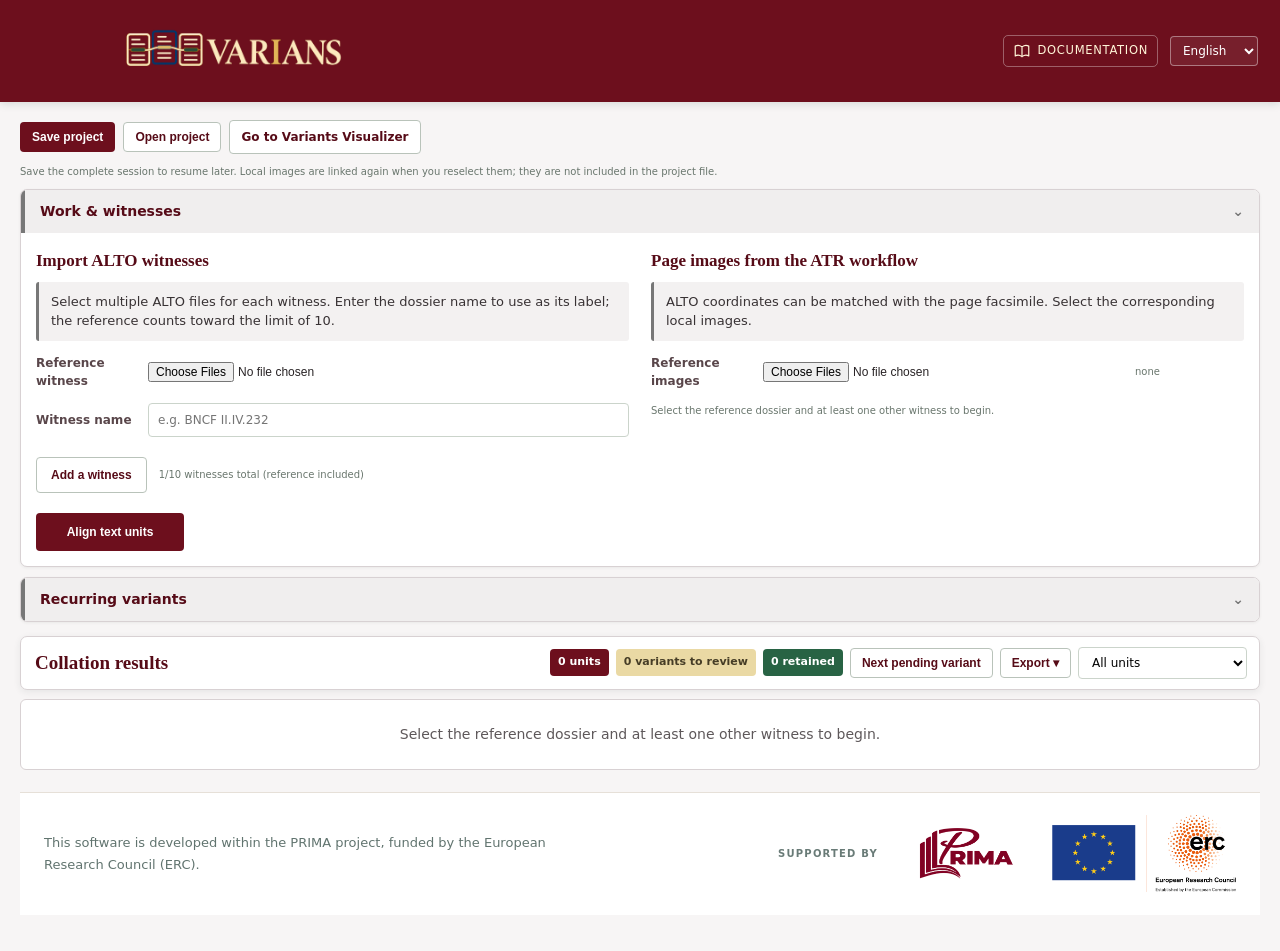
==== index.html @ 3ad32c00 "[func] Show a Perfect match badge for identical readings" ====
<!doctype html>
<html lang="en"><head><meta charset="utf-8"><meta name="viewport" content="width=device-width,initial-scale=1"><meta name="theme-color" content="#6d0f1d"><title>PRIMA · Collation workspace</title>
<link rel="stylesheet" href="/varians-theme.css">
<style>
*{box-sizing:border-box}body{margin:0;background:var(--cream);color:var(--ink);font:14px/1.5 system-ui,-apple-system,"Segoe UI",sans-serif}.navbar{background:var(--forest);color:white;padding:13px 22px;box-shadow:0 2px 8px #25382f25;display:flex;align-items:center;gap:18px}.brand{font-family:Georgia,serif;font-size:21px;letter-spacing:.02em}.brand small{display:block;font:11px/1.3 system-ui,sans-serif;opacity:.82;letter-spacing:.07em;text-transform:uppercase;margin-top:3px}.brand-lockup{display:flex;align-items:center;gap:11px;min-width:0}.brand-logo-frame{display:flex;align-items:center;flex:0 0 auto;width:auto;height:auto;overflow:visible;background:transparent;border-radius:0}.varians-logo{position:static;display:block;width:min(420px,42vw);height:auto;max-width:100%;max-height:76px;object-fit:contain;transform:none}.brand-caption{font:11px/1.3 system-ui,sans-serif;opacity:.84;letter-spacing:.07em;text-transform:uppercase}.topbar-right{margin-left:auto;display:flex;gap:12px;align-items:center}.project-mark{font-size:11px;letter-spacing:.14em;font-weight:700;color:#f0dadd}.language{border:1px solid #ffffff66;border-radius:4px;background:#ffffff12;color:#fff;padding:6px 8px;font:inherit;font-size:12px}.language option{color:var(--ink);background:white}.container{padding:18px 20px 36px;max-width:1600px;margin:auto}details.panel{background:var(--paper);border:1px solid var(--line);border-radius:7px;margin-bottom:10px;overflow:hidden;box-shadow:0 1px 3px #2d3b3210}details.panel summary{list-style:none;background:var(--sage-pale);color:var(--forest-deep);padding:11px 15px;font-size:14px;font-weight:700;cursor:pointer;border-left:4px solid var(--sage)}details.panel summary::-webkit-details-marker{display:none}details.panel summary:after{content:'⌄';float:right;color:var(--sage)}.inside{padding:15px}.config-grid{display:grid;grid-template-columns:1fr 1fr;gap:22px}.config-block h3{font-family:Georgia,serif;font-size:17px;color:var(--forest-deep);margin:0 0 8px}.hint{background:#f3f1f1;border-left:3px solid #777;border-radius:3px;padding:10px 12px;font-size:13px;color:#383234;margin:0 0 12px}.controls{display:flex;gap:8px;align-items:center;flex-wrap:wrap}.btn{border:1px solid transparent;border-radius:4px;padding:7px 11px;font-weight:650;font-size:12px;background:white;cursor:pointer;transition:background .15s,transform .15s}.btn:hover{transform:translateY(-1px)}.btn:disabled{opacity:.48;cursor:default}.btn-secondary{background:#595456;color:white}.btn-green{background:var(--green);color:white}.btn-blue{background:var(--forest);color:white}.btn-outline{border-color:#b9c3ba;color:var(--forest-deep)}.btn-outline:hover{background:var(--sage-pale)}.btn-danger{background:var(--red);color:white}.btn-light{border-color:#d8ded7;color:#455148}.form-control{border:1px solid #cbd4cb;border-radius:4px;padding:7px 9px;background:#fff;font:inherit;font-size:12px}.file-row{display:flex;gap:8px;align-items:center;margin:9px 0}.file-row label{width:100px;font-weight:650;font-size:12px;color:#59464a}.file-row input[type=file]{max-width:280px;font-size:12px}.file-row input[type=text]{min-width:160px;flex:1}.results-header{position:sticky;top:0;z-index:2;background:var(--paper);border:1px solid var(--line);border-radius:7px;margin:14px 0 9px;padding:10px 12px;box-shadow:0 2px 7px #24382d14;display:flex;gap:7px;align-items:center;flex-wrap:wrap}.results-header h2{font:600 19px Georgia,serif;color:var(--forest-deep);margin:0 auto 0 2px}.badge{border-radius:4px;padding:5px 8px;font-size:11px;font-weight:700;white-space:nowrap}.badge-blue{background:var(--forest);color:white}.badge-yellow{background:#ead9a4;color:#463d26}.badge-green{background:var(--green);color:white}.badge-outline{border:1px solid var(--sage);color:var(--forest);background:white}.results-list{display:flex;flex-direction:column;gap:7px}.verse-row{display:grid;grid-template-columns:92px minmax(350px,1fr) 180px;gap:10px;align-items:center;padding:10px 12px;background:#fffdf7;border:1px solid #e7dfc9;border-left:3px solid #d1bd83;border-radius:5px;min-height:72px}.verse-num{display:flex;flex-direction:column;align-items:center;gap:5px;font-weight:700;font-size:15px;color:var(--forest-deep)}.vbadge{font-size:10px;background:var(--gold-pale);border-radius:12px;padding:3px 7px;color:#66562f}.vbadge.done{background:#e0ebe2;color:#356447}.witnesses{min-width:0;display:flex;flex-direction:column;gap:5px}.witness-line{display:grid;grid-template-columns:minmax(112px,150px) minmax(0,1fr);align-items:center;gap:10px}.witness-label{border:1px solid #d1c8cb;border-radius:4px;background:#fff;padding:5px 7px;text-align:center;font-size:10px;font-weight:700;white-space:nowrap;overflow:hidden;text-overflow:ellipsis;color:var(--forest-deep)}.page-link{color:var(--forest);text-decoration:underline;cursor:pointer;margin-left:5px;font-weight:600}.textline{background:white;border:1px solid #d6ced0;border-radius:4px;padding:6px 9px;min-height:34px;font:15px/1.55 ui-monospace,SFMono-Regular,Consolas,monospace;overflow-wrap:anywhere}.token{padding:2px 3px;border-radius:3px}.token.var{background:var(--yellow);border-bottom:1px solid #d6b965}.token.focus{outline:2px solid #7aa8a2;outline-offset:1px;background:#fff}.token.keep{background:#dceadd;border-bottom:1px solid #628c68}.token.ignore{background:#eceeeb;color:#7c847e;text-decoration:line-through}.token.gap{color:#9b3b38;background:#f5e1df}.row-actions{display:flex;justify-content:center;align-items:center;gap:6px;flex-wrap:wrap}.row-actions .btn{min-width:72px}.row-actions .edit{min-width:92px}.variant-line{grid-column:2/4;border-top:1px solid #e8e0cb;padding:8px 4px 0;margin-top:1px;display:flex;gap:6px;align-items:center;flex-wrap:wrap}.variant-label{font-size:10px;color:#756944;text-transform:uppercase;letter-spacing:.04em;margin-right:2px}.variant-item{background:white;border:1px solid #e3dfd1;border-radius:4px;padding:3px 5px 3px 8px;font-size:10px;display:flex;align-items:center;gap:4px}.variant-item .btn{padding:3px 6px;font-size:10px}.variant-item .keepmini{color:#356447;border-color:#c1d3c4}.variant-item .ignoremini{color:#68736b;border-color:#d0d7d0}.variant-item .chosen{font-weight:800;box-shadow:inset 0 0 0 1px currentColor}.status-note{color:#69766d;font-size:10px}.empty{padding:24px;text-align:center;color:var(--muted);background:var(--paper);border:1px solid var(--line);border-radius:6px}.iiif-modal{position:fixed;inset:0;background:#16241dcc;display:grid;place-items:center;padding:20px;z-index:10}.iiif-box{background:var(--paper);border-radius:7px;width:min(1000px,95vw);padding:13px}.iiif-box img{width:100%;max-height:80vh;object-fit:contain}.iiif-head{display:flex;justify-content:space-between;padding:4px 2px 10px;font-weight:700;color:var(--forest-deep)}.image-compare{width:min(1400px,97vw)}.line-compare{display:grid;grid-template-columns:1fr 1fr;gap:12px;max-height:76vh;overflow:auto}.adjust-preview{display:grid;grid-template-columns:1fr 1fr;gap:10px;margin:10px 0 14px}.adjust-reading{min-width:0;border:1px solid var(--line);border-radius:5px;padding:9px;background:#f7f5f5;cursor:pointer;transition:border-color .15s,box-shadow .15s}.adjust-reading:hover{border-color:var(--forest)}.adjust-reading.selected{border:2px solid var(--forest);box-shadow:0 0 0 2px #6d0f1d22}.adjust-reading h3{font:700 12px system-ui,sans-serif;color:var(--forest-deep);margin:0 0 6px}.adjust-reading .textline{min-height:52px;white-space:pre-wrap}.adjust-actions{display:grid;grid-template-columns:minmax(220px,1.5fr) minmax(190px,1fr) minmax(190px,1fr);gap:10px;align-items:end}.adjust-actions label{display:block}.adjust-section{margin-top:12px;padding:12px;border:1px solid var(--line);border-radius:5px;background:#fff}.adjust-section h3{font:700 13px system-ui,sans-serif;color:var(--forest-deep);margin:0 0 8px}.adjust-help{margin:5px 0 8px}@media(max-width:700px){.adjust-preview{grid-template-columns:1fr}.adjust-actions{grid-template-columns:1fr}}.line-witness{min-width:0;border:1px solid var(--line);border-radius:5px;padding:8px;background:#f6f4f4}.line-witness h3{font-size:12px;display:flex;justify-content:space-between;margin:0 0 8px;color:var(--forest-deep)}.line-witness h3 small{color:var(--muted);font-weight:400}.source-line-card{margin:0 0 9px;border:1px solid var(--line);background:white;padding:6px;border-radius:4px}.source-line-card figcaption{display:flex;justify-content:space-between;gap:6px;font-size:10px;margin-bottom:5px}.source-line-card figcaption span{color:var(--muted);text-align:right}.line-crop{display:block;width:100%;height:72px;object-fit:contain;background:#e9e7e7}.page-fallback{display:block;width:100%;height:190px;object-fit:contain;background:#e9e7e7}.full-page-details{font-size:10px;color:var(--forest);margin-top:4px}.full-page{display:block;max-width:100%;max-height:55vh;object-fit:contain;margin:6px auto;background:#e9e7e7}.crop-note{color:var(--muted);font-size:10px;margin:8px 0 0}.image-grid{display:grid;grid-template-columns:1fr 1fr;gap:12px}.image-pane{margin:0;min-width:0;border:1px solid var(--line);border-radius:5px;padding:8px;background:#f6f4f4}.image-pane figcaption{display:flex;justify-content:space-between;gap:8px;font-size:11px;padding:3px 2px 8px}.image-pane figcaption span{color:var(--muted);text-align:right}.image-pane img{display:block;width:100%;height:min(68vh,780px);object-fit:contain;background:#e9e7e7}.image-reading{font:13px/1.5 Georgia,serif;border-top:1px solid var(--line);padding:8px 2px;margin-top:6px}.no-image{height:240px;display:grid;place-content:center;text-align:center;color:var(--muted);font-size:12px;background:#f1eeee}@media(max-width:700px){.line-compare,.image-grid{grid-template-columns:1fr}.image-pane img{height:40vh}}.editing{outline:2px solid var(--forest)}.verse-row.focus-review{box-shadow:0 0 0 3px #9c3a4955;transition:box-shadow .2s}.variant-link{display:block;border:1px solid var(--line);background:#fff;border-radius:4px;padding:5px 8px;margin:5px 0;color:var(--forest);font-size:12px;text-align:left;cursor:pointer}.variant-link:hover{background:var(--sage-pale)}.foot{margin-top:22px;background:#fff;border-top:1px solid #e6e0d8;padding:22px max(24px,calc((100vw - 1450px)/2));display:grid;grid-template-columns:minmax(280px,1fr) auto;align-items:center;gap:30px;color:#61746f}.funding-text{max-width:540px;font-size:13px;line-height:1.65}.funding-logos{display:flex;align-items:center;gap:24px}.funding-label{font-size:10px;font-weight:700;letter-spacing:.12em;text-transform:uppercase;white-space:nowrap;color:#697b77}.funding-logo{display:block;object-fit:contain}.funding-logo.prima{width:126px;height:56px}.funding-logo.erc{width:184px;height:78px}.eu-mark{width:76px;height:50px;display:block;border-left:1px solid #b7a69a;border-right:1px solid #b7a69a;padding:0 13px;box-sizing:content-box}.eu-mark svg{display:block;width:76px;height:50px}@media(max-width:760px){.foot{grid-template-columns:1fr;justify-items:center;text-align:center;padding:22px 18px;gap:16px}.funding-text{max-width:600px}.funding-logos{gap:12px;flex-wrap:wrap;justify-content:center}.funding-logo.prima{width:100px;height:46px}.funding-logo.erc{width:140px;height:60px}.eu-mark{width:60px;height:40px;padding:0 8px}.eu-mark svg{width:60px;height:40px}}.iiif-options{margin:8px 0}.iiif-options summary{cursor:pointer;color:#6d0f1d;font-size:12px;font-weight:650;list-style:none}.iiif-options summary::-webkit-details-marker{display:none}.iiif-options summary:before{content:"＋";display:inline-block;width:18px;color:#858585}.iiif-options[open] summary:before{content:"−"}.iiif-options[open] .file-row:first-of-type{margin-top:8px}.hide{display:none!important}@media(max-width:900px){.verse-row{grid-template-columns:65px minmax(0,1fr)}.row-actions{grid-column:2;justify-content:flex-start}.variant-line{grid-column:2}.witness-line{grid-template-columns:115px minmax(0,1fr)}.results-header h2{width:100%}}@media(max-width:580px){.container{padding:10px}.navbar{padding:8px 13px}.brand-logo-frame{flex-basis:auto;width:auto;height:auto}.varians-logo{width:min(58vw,300px);height:auto;max-height:54px}.brand-caption{display:none}.project-mark{display:none}.config-grid{grid-template-columns:1fr}.verse-row{grid-template-columns:1fr}.verse-num{flex-direction:row;justify-content:flex-start}.witness-line{grid-template-columns:100px minmax(0,1fr)}.row-actions,.variant-line{grid-column:1}.textline{font-size:13px}}
.config-block .file-row{margin:13px 0;gap:12px;flex-wrap:wrap}.config-block .file-row input[type=file]{max-width:100%;min-width:0;flex:0 1 360px}.config-block .file-row .status-note{overflow-wrap:anywhere}
.config-block{min-width:0}
.config-block .file-row label{flex:0 0 100px}
.config-block .file-row input[type=text]{min-width:0}
.witness-import-row{margin-top:18px;padding-top:4px;border-top:1px solid var(--line)}
.config-block #addWitnessBtn{margin:7px 12px 8px 0;min-height:36px;padding:8px 14px}
.config-block #witnessLimit{display:inline-block;vertical-align:middle;line-height:1.5}
.config-block .controls{margin-top:12px;gap:12px}
.config-block .controls .btn{min-height:38px;padding:9px 14px}
.config-block .controls .btn-blue{min-width:210px}
.config-block #alignBtn{min-width:148px}
@media(max-width:580px){.config-block .file-row{align-items:flex-start;flex-wrap:wrap}.config-block .file-row label{width:100%;flex-basis:100%}.config-block #addWitnessBtn{margin-bottom:6px}.config-block .controls{align-items:stretch}.config-block .controls .btn{width:100%}}
#teiExportDialog{width:min(900px,calc(100vw - 32px));max-height:90vh;overflow:auto;border:1px solid var(--line);border-radius:8px;padding:20px;background:var(--paper);color:var(--ink)}#teiExportDialog::backdrop{background:#16241dcc}.tei-export-modes{display:flex;flex-wrap:wrap;gap:14px;margin:18px 0}.tei-export-modes label{display:flex;align-items:center;gap:6px}.tei-uniform-genre{display:flex;align-items:center;gap:12px;margin:18px 0}#teiExportError{color:var(--red);font-size:13px}
.genre-range-row{display:grid;grid-template-columns:1fr 1fr 1fr auto;gap:12px;align-items:end;padding:12px 0;border-bottom:1px solid var(--line);margin-bottom:10px}.genre-range-row label{display:flex;flex-direction:column;gap:6px;font-size:12px;font-weight:600}.genre-range-row input,.genre-range-row select{width:100%;min-width:0}#referenceUnitList{max-height:300px;overflow:auto;font-size:12px}#referenceUnitList p{padding:8px;border-bottom:1px solid var(--line);overflow-wrap:anywhere}@media(max-width:580px){.genre-range-row{grid-template-columns:1fr 1fr}.genre-range-row .btn{min-height:34px}}
[hidden]{display:none!important}.export-anchor{position:relative}
#exportOptions{margin:0;inset:auto;position:absolute;top:calc(100% + 6px);right:0;z-index:3;padding:6px;border:1px solid #d5c9c9;border-radius:6px;background:#fff;box-shadow:0 6px 24px #39071126;min-width:max-content}
#exportOptions button{display:block;width:100%;text-align:left}
#alignmentActivity{margin:0 14px 16px;padding:14px 16px;border:1px solid #e2d9d3;border-radius:8px;background:#fffdf9;color:#6e1020}
#alignmentActivity[hidden],#alignmentToast[hidden]{display:none}
.alignment-heading,.alignment-details{display:flex;justify-content:space-between;align-items:center;gap:6px 12px;flex-wrap:wrap}
.alignment-label{display:flex;align-items:center;gap:9px}
.alignment-manuscripts{position:relative;display:flex;gap:6px;align-items:center;width:49px;height:27px}
.alignment-folio{display:grid;align-content:center;gap:6px;width:20px;height:25px;padding:4px;border:1px solid #b99456;border-radius:3px;background:#f8efd9}
.alignment-folio i,.alignment-transfer{display:block;height:1px;background:#6e1020;border-radius:2px}
.alignment-folio i:last-child{width:72%}
.alignment-transfer{position:absolute;left:5px;width:10px;top:11px;animation:folio-exchange 1.9s ease-in-out infinite alternate}
.alignment-transfer:last-child{top:15px;animation-direction:alternate-reverse;animation-delay:-.25s}
@keyframes folio-exchange{0%,15%{transform:translateX(0)}85%,100%{transform:translateX(26px)}}
#alignmentPercent{font-variant-numeric:tabular-nums}
.alignment-details{font-size:.85rem;margin-top:8px;color:#684b45}
.alignment-track{display:flex;height:6px;margin-top:10px;overflow:hidden;border-radius:999px;background:#ede5df}
#alignmentFill{flex:none;height:100%;width:0;background:#741328;border-radius:inherit;transition:width .35s ease}
.alignment-remaining{position:relative;flex:1;overflow:hidden}
.alignment-remaining::after{content:'';position:absolute;inset:0;width:45%;background:linear-gradient(90deg,transparent,#b98e5a88,transparent);animation:alignment-sweep 1.35s ease-in-out infinite}
@keyframes alignment-sweep{from{transform:translateX(-100%)}to{transform:translateX(230%)}}
@media(prefers-reduced-motion:reduce){#alignmentFill{transition:none}.alignment-transfer,.alignment-remaining::after{animation:none}.alignment-transfer:last-child{transform:translateX(26px)}}
.witness-import-row .remove-witness,#removeReference{white-space:nowrap;font-size:.76rem}
#witnessViews:not([hidden]){display:flex;gap:6px;flex-wrap:wrap;margin:10px 0}
#witnessViews button[aria-pressed="true"]{background:#6e1020;color:#fff}
.multi-row{margin-bottom:10px;padding:12px;background:#fffdf8;border:1px solid #e2d8c0;border-inline-start:3px solid #c2a466;border-radius:5px}
.multi-row h3{margin:0 0 10px;color:#6e1020}
.witness-board{display:grid;grid-template-columns:clamp(130px,24%,280px) minmax(0,1fr);gap:10px;align-items:start}
.witness-board,.witness-scroll{min-width:0}
.witness-scroll{display:flex;align-items:stretch;gap:10px;overflow-x:auto;padding:0 1px 7px;overscroll-behavior-inline:contain}
.witness-card{box-sizing:border-box;min-width:0;min-height:130px;background:#fff;border:1px solid #e2d8d0;border-radius:6px;padding:10px;overflow-wrap:anywhere}
.witness-scroll .witness-card{flex:1 0 clamp(180px,24vw,280px)}
.witness-reference{background:#fcf3e3;border-color:#d4b980}
.witness-card-heading{display:flex;justify-content:space-between;align-items:baseline;gap:5px 8px;flex-wrap:wrap}
.review-completed,.perfect-match{margin-inline-start:auto;display:inline-flex;align-items:center;gap:5px;font-size:.74rem}
.review-completed{color:var(--green)}
.perfect-match{color:#715200}
.review-check{width:1.15rem;height:1.15rem;display:grid;place-items:center;border:1px solid currentColor;border-radius:3px;background:#e6f0e9;font-weight:700}
.perfect-match .review-check{background:#fff0b3}
.witness-card h4{margin:0 0 8px;color:#6e1020;font-size:.9rem}
.multi-reading{margin-bottom:7px}
.segment-heading{display:flex;gap:6px;align-items:center;flex-wrap:wrap;margin:0 0 4px}
.pair-unit-link{background:none;border:0;padding:0;color:var(--forest);font-size:.76rem;text-decoration:underline;cursor:pointer}
.witness-card .segment-reference{background:#f7f3ee;margin-bottom:4px}
.witness-review-details{margin-top:6px}
.witness-review-details summary{cursor:pointer;color:var(--forest);font-size:.78rem}
.witness-review-details [data-pair-unit]{margin-top:8px;padding-top:6px;border-top:1px solid var(--line)}
.multi-reading .controls{margin-top:6px;flex-wrap:wrap}
.witness-card .textline{padding:6px;font-size:.86rem}
.witness-card .status-note{overflow-wrap:anywhere}
.witness-facsimiles{margin-top:8px}
.witness-facsimiles figure{margin:0 0 6px}
.witness-facsimiles .line-crop,.witness-facsimiles .page-fallback{display:block;width:100%;max-height:80px;object-fit:contain;background:#f6f1e9}
.facsimile-transcription{margin:3px 0 0;font-size:.78rem;line-height:1.4}
.facsimile-context{color:#726b68}
.facsimile-selected{color:var(--ink);background:transparent;font-weight:700}
.focus-nav{display:flex;justify-content:space-between;align-items:center;gap:8px;margin-bottom:8px}
#focusEditor:not(:empty){padding:10px;border:1px solid #d6b876;border-radius:5px;background:#fff9eb;margin-bottom:10px}
.text-editor textarea{display:block;width:100%;min-height:80px;margin:5px 0 12px}
@media(max-width:520px){.witness-board{grid-template-columns:minmax(100px,40%) minmax(0,1fr);gap:6px}.witness-card{padding:7px}}
#alignmentToast{position:fixed;bottom:20px;right:20px;z-index:10;display:flex;align-items:center;gap:12px;max-width:calc(100% - 40px);padding:10px 14px;background:#67111e;color:#fff9eb;border:1px solid #d6b876;border-radius:6px;box-shadow:0 6px 24px #39071133}
#alignmentToast button{color:inherit;border-color:#d6b876;background:transparent}
#teiTitleLines{margin:12px 0}
#titleLineOptions{max-height:240px;overflow:auto}
#titleLineOptions label{display:flex;align-items:baseline;gap:8px;padding:5px 0;overflow-wrap:anywhere}
#titleLineOptions input{accent-color:#6e1020}
.outlined-page{position:relative;display:block;width:fit-content;max-width:100%;margin:6px auto}
.outlined-page .full-page{margin:0}
.outlined-page svg{position:absolute;inset:0;width:100%;height:100%;pointer-events:none}
.outlined-page polygon{fill:#fff;stroke:none}
.facsimile-open{border:0;padding:0;background:none;display:block;width:100%;cursor:zoom-in}
#facsimileDialog{max-width:96vw;max-height:94vh;border:1px solid #d8d1d3;border-radius:8px;background:#fff}
#facsimileDialog .full-page{max-height:76vh}
.documentation-link{display:inline-flex;align-items:center;gap:7px;color:#fff5d8;background:transparent;border:1px solid #ffffff55;border-radius:5px;padding:6px 9px;font:inherit;font-size:.72rem;letter-spacing:.06em;cursor:pointer}
.documentation-link svg{width:18px;height:18px}
.documentation-link:hover,.documentation-link:focus-visible{background:#ffffff18;border-color:#fff5d8}
#userGuide{width:min(720px,calc(100% - 24px));max-height:min(84vh,830px);padding:0;border:1px solid var(--line);border-radius:9px;color:var(--ink);background:var(--paper)}
#userGuide::backdrop{background:#24141888}
.guide-header{position:sticky;top:0;z-index:1;display:flex;align-items:center;justify-content:space-between;gap:12px;padding:12px 20px;border-bottom:1px solid var(--line);background:var(--paper)}
.guide-header h2{margin:0;color:var(--forest);font-size:1.25rem}
.guide-body{padding:4px 20px 16px;line-height:1.6}
.guide-body h3{margin-bottom:4px;color:var(--forest)}
.guide-body li{margin-bottom:6px}
@media(max-width:560px){.topbar-right{gap:6px}.documentation-link{padding:5px;gap:4px;letter-spacing:0;font-size:.64rem}.documentation-link svg{width:14px;height:14px}.guide-body,.guide-header{padding-inline:12px}}
</style></head><body>
<header class="navbar"><div class="brand brand-lockup" aria-label="VARIANS"><span class="brand-logo-frame"><img class="varians-logo" src="/assets/varians_transparency.png" alt="VARIANS"></span></div><div class="topbar-right"><button type="button" class="documentation-link" id="openUserGuide" aria-haspopup="dialog" aria-controls="userGuide"><svg aria-hidden="true" viewBox="0 0 24 24" fill="none" stroke="currentColor" stroke-width="1.6" stroke-linecap="round" stroke-linejoin="round"><path d="M12 6.5C9.5 4.5 5.5 4 3 5.5v13c2.5-1.5 6.5-1 9 1 2.5-2 6.5-2.5 9-1v-13c-2.5-1.5-6.5-1-9 1Zm0 0v13"/></svg><span>DOCUMENTATION</span></button><label for="language" class="hide">Language</label><select class="language" id="language" aria-label="Language"><option value="en">English</option><option value="fr">Français</option><option value="it">Italiano</option></select></div></header>
<main class="container">
<div class="controls" style="margin-bottom:10px"><button type="button" class="btn btn-blue" id="saveProject" data-i18n="saveProject">Save project</button><button type="button" class="btn btn-outline" id="openProject" data-i18n="openProject">Open project</button><a class="btn btn-outline" id="openVisualizer" style="text-decoration:none" href="/variants-visualizer.html" target="_blank" rel="opener" data-i18n="openVisualizer">Go to Variants Visualizer</a><input id="projectFile" type="file" accept=".json,application/json" hidden><span id="sessionStatus" class="status-note" role="status"></span><span id="projectStatus" class="status-note" role="status" aria-live="polite"></span></div>
<p class="status-note" data-i18n="projectHint">Save the complete session to resume later. Local images are not included; reselect them to reconnect.</p>
<details class="panel" open><summary data-i18n="witnesses">Work & witnesses</summary><div class="inside config-grid"><div class="config-block"><h3 data-i18n="importAlto">Import ALTO witnesses</h3><p class="hint" data-i18n="importHint">Select a dossier folder for the reference witness, then add up to nine more witnesses.</p><div class="file-row"><label data-i18n="referenceWitness">Reference witness</label><input id="fileA" type="file" multiple accept=".xml,.alto,text/xml"></div><div class="file-row"><label for="dossierNameA" data-i18n="witnessName">Witness name</label><input class="form-control" id="dossierNameA" type="text" placeholder="e.g. BNCF II.IV.232"><button id="removeReference" type="button" class="btn btn-outline" data-i18n="removeReference" hidden>Remove reference</button></div><div id="additionalWitnesses"></div><button type="button" class="btn btn-outline" id="addWitnessBtn" data-i18n="addWitness">Add a witness</button><span id="witnessLimit" class="status-note"></span><div class="controls"><button type="button" class="btn btn-blue" id="alignBtn" data-i18n="alignTexts">Align text units</button></div></div><div class="config-block"><h3 data-i18n="pageImages">Page images from the ATR workflow</h3><p class="hint" data-i18n="imagesHint">ALTO coordinates can be matched with the page facsimile. Select the corresponding local images.</p><div class="file-row"><label data-i18n="imagesA">Reference images</label><input id="imagesA" type="file" multiple accept="image/*"><span class="status-note" id="imageCountA">none</span></div><div id="additionalImageRows"></div><details class="iiif-options" hidden><summary data-i18n="iiifOptional">Optional IIIF fallback</summary><div><div class="file-row"><label data-i18n="iiifA">Reference IIIF URI</label><input class="form-control" id="iiifA" type="url" placeholder="Optional fallback"></div><div id="additionalIIIFRows"></div></div></details><div class="status-note" id="loadedStatus">Select the reference dossier and at least one other witness to begin.</div></div></div><div id="alignmentActivity" hidden><div class="alignment-heading"><span class="alignment-label"><span class="alignment-manuscripts" aria-hidden="true"><span class="alignment-folio"><i></i><i></i></span><span class="alignment-folio"><i></i><i></i></span><i class="alignment-transfer"></i><i class="alignment-transfer"></i></span><strong id="alignmentLabel" data-i18n="aligningWitnesses">Aligning witnesses…</strong></span><strong id="alignmentPercent"></strong></div><div id="alignmentProgress" class="alignment-track" role="progressbar" aria-labelledby="alignmentLabel" aria-valuemin="0" aria-valuemax="100" aria-valuenow="0"><div id="alignmentFill"></div><div class="alignment-remaining" aria-hidden="true"></div></div><div class="alignment-details"><span id="alignmentStage"></span><span id="alignmentRemaining" role="status"></span></div></div></details>
<details class="panel" hidden><summary data-i18n="segmentReview">Alignment review</summary><div class="inside"><p class="hint" data-i18n="segmentHint">Sentence alignment is a preliminary step before word-level collation. The system proposes one-to-one, one-to-many and many-to-one correspondences; uncertain cases are flagged for review. Review proposed correspondences against the source images.</p><div class="controls"><span id="alignSummary" class="status-note">Load the witnesses to propose an alignment.</span></div></div></details>
<details class="panel" hidden><summary data-i18n="movementTitle">Unmatched and possibly displaced passages</summary><div class="inside"><p class="hint" data-i18n="movementHint">After local alignment, unmatched passages are compared globally to suggest material that may have moved across pages or sections. Review every suggestion against the facsimiles.</p><div id="movementSummary" class="status-note"></div><div id="movementList"></div><h3 data-i18n="ambiguousTitle">Recurring ambiguous cases</h3><div id="ambiguityList" class="status-note"></div></div></details>
<details class="panel"><summary data-i18n="recurringTitle">Recurring variants</summary><div class="inside"><p class="hint" data-i18n="recurringHint">Review repeated readings across the collation and apply a decision to a whole unit or to an individual difference.</p><button class="btn btn-outline" id="recurringBtn" data-i18n="showRecurring">Show recurring variants</button><span id="recurringText" class="status-note"></span></div></details>
<div class="results-header"><h2 data-i18n="resultsTitle">Collation results</h2><span class="badge badge-blue" id="totalBadge">0 units</span><span class="badge badge-yellow" id="pendingBadge">0 variants to review</span><span class="badge badge-green" id="keptBadge">0 retained</span><button class="btn btn-outline" id="nextPendingBtn" data-i18n="nextPending">Next pending variant</button><div class="export-anchor"><button type="button" class="btn btn-outline" id="exportButton" aria-expanded="false" aria-controls="exportOptions"><span data-i18n="exportMenu">Export</span> <span aria-hidden="true">▾</span></button><div id="exportOptions" hidden><button type="button" class="btn btn-outline" id="exportTei" data-i18n="exportSetup">Export TEI</button><button type="button" class="btn btn-outline" id="exportJson" data-i18n="exportJson">Export decisions JSON</button></div></div><select class="form-control" id="resultFilter" aria-label="Filter collation results"><option value="all" data-i18n="filterAll">All units</option><option value="variants" data-i18n="filterVariants">Units with variants</option><option value="pending" data-i18n="filterPending">Pending review</option><option value="uncertain" data-i18n="filterUncertain">Uncertain alignments</option></select></div>
<div id="witnessViews" hidden><button type="button" class="btn btn-outline" data-witness-view="pair" data-i18n="pairView" aria-pressed="true">Pair</button><button type="button" class="btn btn-outline" data-witness-view="all" data-i18n="allViews" aria-pressed="false">All witnesses</button><button type="button" class="btn btn-outline" data-witness-view="focus" data-i18n="focusView" aria-pressed="false">Line by line</button></div><div class="controls" id="comparisonControl" hidden><label for="compareWitness" data-i18n="compareReferenceWith">Compare reference with</label><select class="form-control" id="compareWitness"></select></div><div id="results" class="results-list"><div class="empty" data-i18n="empty">Select the reference dossier and at least one other witness to begin.</div></div>
<footer class="foot"><div class="funding-text" data-i18n="fundingText">This software is developed within the PRIMA project, funded by the European Research Council (ERC).</div><div class="funding-logos"><span class="funding-label" data-i18n="supportedBy">Supported by</span><img class="funding-logo prima" src="/assets/logo_prima.png" alt="PRIMA project logo"><img class="funding-logo erc" src="/assets/logo_erc.png" alt="European Union and European Research Council logos"></div></footer>
</main><dialog id="userGuide" aria-labelledby="userGuideTitle">
 <div class="guide-header">
  <h2 id="userGuideTitle" data-i18n="guideTitle">User guide</h2>
  <form method="dialog"><button class="btn btn-outline" data-i18n="close">Close</button></form>
 </div>
 <div class="guide-body">
  <section data-guide-language="en" lang="en">
   <p>Varians compares ALTO XML transcriptions against a reference witness and lets you review the readings against the facsimiles.</p>
   <h3>1. Import and align witnesses</h3>
   <ol>
    <li>Under <strong>Work &amp; witnesses</strong>, select the ALTO files for the reference witness and enter its name. Use <strong>Add a witness</strong> for each other witness. You can compare up to ten witnesses, including the reference. Use <strong>Remove witness</strong> to take a witness out of the project.</li>
    <li>To see the handwriting alongside the text, select the corresponding page images for each witness. Matching filenames help Varians link images to their ALTO files.</li>
    <li>The comparison starts as soon as the reference and another witness are available. Use <strong>Align text units</strong> to recalculate. Save a project copy before a recalculation if you have reviewed readings.</li>
   </ol>
   <h3>2. Review the collation</h3>
   <ul>
    <li><strong>Pair</strong> shows the reference and one selected witness. <strong>All witnesses</strong> keeps the reference on the left and lets you scroll through the other witnesses. <strong>Line by line</strong> shows one unit at a time, with arrows to navigate.</li>
    <li>Yellow marks a variant awaiting a decision. <strong>Keep</strong> turns it green and includes it in the TEI apparatus. <strong>Ignore</strong> turns it grey and strikes it through. Use <strong>Next pending variant</strong> to continue reviewing.</li>
    <li>Use <strong>Edit text</strong> to correct a reading and <strong>Adjust alignment</strong> to split or move a fragment. When a witness reading spans several fragments, its controls are under <strong>Review details</strong>. The check mark appears after every variant in that witness card has a decision.</li>
    <li>Click a facsimile crop to open the whole page. When the ALTO provides coordinates, a red outline identifies the source line.</li>
   </ul>
   <h3>3. Save or export</h3>
   <ul>
    <li><strong>Save project</strong> downloads a session file for <strong>Open project</strong>. It records the work and the names of the local images, which you can select again after opening the file. Reloading the same browser tab normally restores the local session.</li>
    <li>Use <strong>Export → TEI</strong> to choose prose, poetry or drama for the whole text or by interval. Use <strong>Title lines</strong> to mark reference lines for export as <code>&lt;head&gt;</code>.</li>
    <li>Use <strong>Export → JSON</strong> to reuse readings, ALTO references and review decisions in other tools.</li>
    <li>Open <strong>Go to Variants Visualizer</strong> next to <strong>Open project</strong> and select a TEI or collation JSON file from the Export menu. Choose a witness to read its text, or click a highlighted passage to compare readings. TEI shows the apparatus, while JSON also shows review decisions.</li>
    <li>The exploratory stemma groups witnesses by their comparable readings. Click a witness in the tree to read its text. The grouping does not establish a direction of transmission.</li>
   </ul>
  </section>
  <section data-guide-language="fr" lang="fr" hidden>
   <p>Varians compare des transcriptions ALTO XML à un témoin de référence et permet de vérifier les leçons sur les fac-similés.</p>
   <h3>1. Importer et aligner les témoins</h3>
   <ol>
    <li>Dans <strong>Œuvre et témoins</strong>, sélectionnez les fichiers ALTO du témoin de référence et donnez-lui un nom. Utilisez <strong>Ajouter un témoin</strong> pour chaque autre témoin. Vous pouvez comparer jusqu’à dix témoins, référence comprise. Utilisez <strong>Retirer le témoin</strong> pour l’enlever du projet.</li>
    <li>Pour consulter l’écriture avec le texte, sélectionnez les images des pages de chaque témoin. Des noms de fichiers correspondants facilitent l’association avec les fichiers ALTO.</li>
    <li>Le premier alignement démarre dès que deux témoins sont disponibles. Le bouton d’alignement permet de relancer le calcul. Sauvegardez une copie du projet avant de relancer le calcul si des leçons ont déjà été révisées.</li>
   </ol>
   <h3>2. Réviser la collation</h3>
   <ul>
    <li><strong>Paire</strong> affiche la référence et un témoin sélectionné. <strong>Tous les témoins</strong> garde la référence à gauche et permet de faire défiler les autres témoins. <strong>Ligne par ligne</strong> affiche une unité à la fois, avec des flèches pour naviguer.</li>
    <li>Le jaune indique une variante à examiner. <strong>Conserver</strong> la fait passer au vert et l’inclut dans l’apparat TEI. <strong>Écarter</strong> la grise et la barre. Passez à la variante suivante à examiner pour poursuivre la révision.</li>
    <li>Les commandes de modification du texte et de l’alignement permettent de corriger une leçon, de scinder un fragment ou de le déplacer. Si une leçon comporte plusieurs fragments, ouvrez <strong>Détails de la révision</strong>. Une coche apparaît lorsque toutes les variantes de la fiche du témoin ont été traitées.</li>
    <li>Cliquez sur le recadrage d’un fac-similé pour afficher la page entière. Un contour rouge repère la ligne si les coordonnées ALTO sont disponibles.</li>
   </ul>
   <h3>3. Enregistrer ou exporter</h3>
   <ul>
    <li>Enregistrez le projet pour télécharger un fichier de session que vous pourrez rouvrir dans Varians. Le fichier conserve le travail et les noms des images locales, que vous pouvez sélectionner à nouveau après l’ouverture. Un rafraîchissement du même onglet rétablit normalement la session locale.</li>
    <li>Dans le menu d’export <strong>TEI</strong>, choisissez la prose, la poésie ou le théâtre pour tout le texte ou par intervalles. Dans <strong>Lignes de titre</strong>, sélectionnez les lignes de référence à encoder en <code>&lt;head&gt;</code>.</li>
    <li>L’export <strong>JSON</strong> permet de réutiliser les leçons, les références ALTO et les décisions de révision dans d’autres outils.</li>
    <li>Cliquez sur <strong>Ouvrir le visualiseur de variantes</strong> à côté de <strong>Ouvrir un projet</strong>, puis sélectionnez un fichier TEI ou JSON de collation issu du menu d’export. Choisissez un témoin pour lire son texte ou cliquez sur un passage surligné pour comparer les leçons. Le TEI montre l’apparat et le JSON affiche aussi les décisions de révision.</li>
    <li>Le stemma exploratoire regroupe les témoins selon leurs leçons comparables. Cliquez sur un témoin dans l’arbre pour lire son texte. Le regroupement n’établit pas le sens de la transmission.</li>
   </ul>
  </section>
  <section data-guide-language="it" lang="it" hidden>
   <p>Varians confronta trascrizioni ALTO XML con un testimone di riferimento e permette di verificare le letture sui facsimili.</p>
   <h3>1. Importa e allinea i testimoni</h3>
   <ol>
    <li>In <strong>Opera e testimoni</strong>, seleziona i file ALTO del riferimento e assegna un nome al testimone. Usa <strong>Aggiungi un testimone</strong> per ciascun altro testimone. Puoi confrontarne fino a dieci, riferimento incluso. Usa <strong>Rimuovi testimone</strong> per toglierne uno dal progetto.</li>
    <li>Per consultare la scrittura insieme al testo, seleziona le immagini delle pagine di ciascun testimone. I nomi di file corrispondenti aiutano Varians ad associare le immagini agli ALTO.</li>
    <li>Il primo allineamento parte quando sono disponibili il riferimento e almeno un altro testimone. Usa il pulsante di allineamento per ricalcolare. Se hai già preso decisioni editoriali, salva una copia del progetto prima del ricalcolo.</li>
   </ol>
   <h3>2. Rivedi la collazione</h3>
   <ul>
    <li><strong>Coppia</strong> mostra il riferimento e un testimone selezionato. <strong>Tutti i testimoni</strong> tiene il riferimento a sinistra e permette di scorrere gli altri. <strong>Riga per riga</strong> mostra una sola unità alla volta e usa le frecce per passare alla precedente o alla successiva.</li>
    <li>Il giallo segnala una variante da rivedere. <strong>Conserva</strong> la colora di verde e la include nell’apparato TEI. <strong>Ignora</strong> la rende grigia e barrata. Passa alla prossima variante da esaminare per proseguire.</li>
    <li>Usa i comandi di modifica del testo e dell’allineamento per correggere una lettura, dividere un frammento o spostarlo. Quando una lettura comprende più frammenti, apri <strong>Dettagli della revisione</strong>. La spunta appare quando hai deciso tutte le varianti della scheda del testimone.</li>
    <li>Clicca sul ritaglio del facsimile per vedere la pagina intera. Se l’ALTO contiene le coordinate, un contorno rosso individua la riga.</li>
   </ul>
   <h3>3. Salva o esporta</h3>
   <ul>
    <li><strong>Salva progetto</strong> scarica un file da riaprire con <strong>Apri progetto</strong>. Il file conserva il lavoro e i nomi delle immagini locali, che puoi selezionare di nuovo quando lo riapri. Ricaricando la stessa scheda del browser, normalmente si ripristina la sessione locale.</li>
    <li>Nel menu di esportazione <strong>TEI</strong>, scegli prosa, poesia o teatro per l’intero testo o per intervalli. In <strong>Righe di titolo</strong>, seleziona le righe del riferimento da esportare come <code>&lt;head&gt;</code>.</li>
    <li>Usa l’esportazione <strong>JSON</strong> per riutilizzare letture, riferimenti ALTO e decisioni editoriali in altri strumenti.</li>
    <li>Apri il <strong>Visualizzatore delle varianti</strong> accanto ad <strong>Apri progetto</strong>, quindi seleziona un file TEI o JSON di collazione dal menu Esporta. Scegli un testimone per leggerne il testo oppure fai clic su un passaggio evidenziato per confrontare le lezioni. Il TEI mostra l’apparato e il JSON mostra anche le decisioni di revisione.</li>
    <li>Lo stemma esplorativo raggruppa i testimoni in base alle lezioni confrontabili. Fai clic su un testimone nell’albero per leggerne il testo. Il raggruppamento non stabilisce la direzione della trasmissione.</li>
   </ul>
  </section>
 </div>
</dialog>
<dialog id="teiExportDialog" aria-labelledby="teiExportTitle">
<div class="iiif-head"><span id="teiExportTitle" data-i18n="exportSetup">Export TEI</span><button type="button" class="btn btn-outline" id="cancelTeiExport" data-i18n="cancel">Cancel</button></div>
<p data-i18n="exportSetupHint">Choose one genre for the whole text, or define intervals for mixed prose, poetry and drama.</p>
<div class="tei-export-modes"><label><input type="radio" name="teiMode" value="uniform" id="teiUniform"> <span data-i18n="wholeTextGenre">One genre for the whole text</span></label><label><input type="radio" name="teiMode" value="mixed" id="teiMixed"> <span data-i18n="intervalGenres">Different genres by interval</span></label></div>
<label id="uniformGenreField" class="tei-uniform-genre"><span data-i18n="teiStructure">TEI structure</span><select class="form-control" id="genre"><option value="prose" data-i18n="prose">Prose</option><option value="poetry" data-i18n="poetry">Poetry</option><option value="drama" data-i18n="drama">Drama</option></select></label>
<div id="mixedGenreFields" hidden><p class="hint" data-i18n="rangesHint"></p><p id="rangeBasis" class="status-note"></p><div id="genreRangeRows"></div><button class="btn btn-outline" type="button" id="addGenreRange" data-i18n="addRange">Add interval</button><p id="genreRangeStatus" class="status-note" role="status" aria-live="polite"></p><details><summary data-i18n="referenceUnitList">Reference unit numbering and source lines</summary><div id="referenceUnitList"></div></details></div>
<details id="teiTitleLines"><summary data-i18n="titleLines">Title lines</summary><p class="hint" data-i18n="titleLinesHint">Select the reference lines to export as TEI headings.</p><div id="titleLineOptions"></div></details>
<p id="witnessExportIds" class="status-note"></p><p id="teiExportError" role="alert"></p>
<div class="controls"><button type="button" class="btn btn-green" id="confirmTeiExport" data-i18n="downloadTei">Download TEI</button></div>
</dialog><div id="alignmentToast" hidden><span aria-hidden="true">✓</span><strong id="alignmentToastMessage" role="status"></strong><button type="button" class="btn btn-outline" id="dismissAlignmentToast" data-i18n="close">Close</button></div><dialog id="facsimileDialog" aria-labelledby="facsimileDialogTitle"><div class="iiif-head"><strong id="facsimileDialogTitle" data-i18n="fullPage">Page context</strong><button type="button" class="btn btn-outline" id="closeFacsimile" data-i18n="close">Close</button></div><div id="facsimilePage"></div></dialog><div id="modal"></div><script src="/export-support.js?v=20261118-robustness" defer></script><script src="/frontend.js?v=20261118-robustness" defer></script></body></html>
---- varians-theme.css ----
:root{--forest:#6d0f1d;--forest-deep:#560b17;--sage:#777777;--sage-pale:#f0eeee;--cream:#f7f5f5;--paper:#ffffff;--gold:#9a7938;--gold-pale:#f5eddb;--ink:#292426;--muted:#5e585a;--line:#d8d1d3;--green:#286344;--blue:#6d0f1d;--red:#a63c4d;--yellow:#f6eccb}
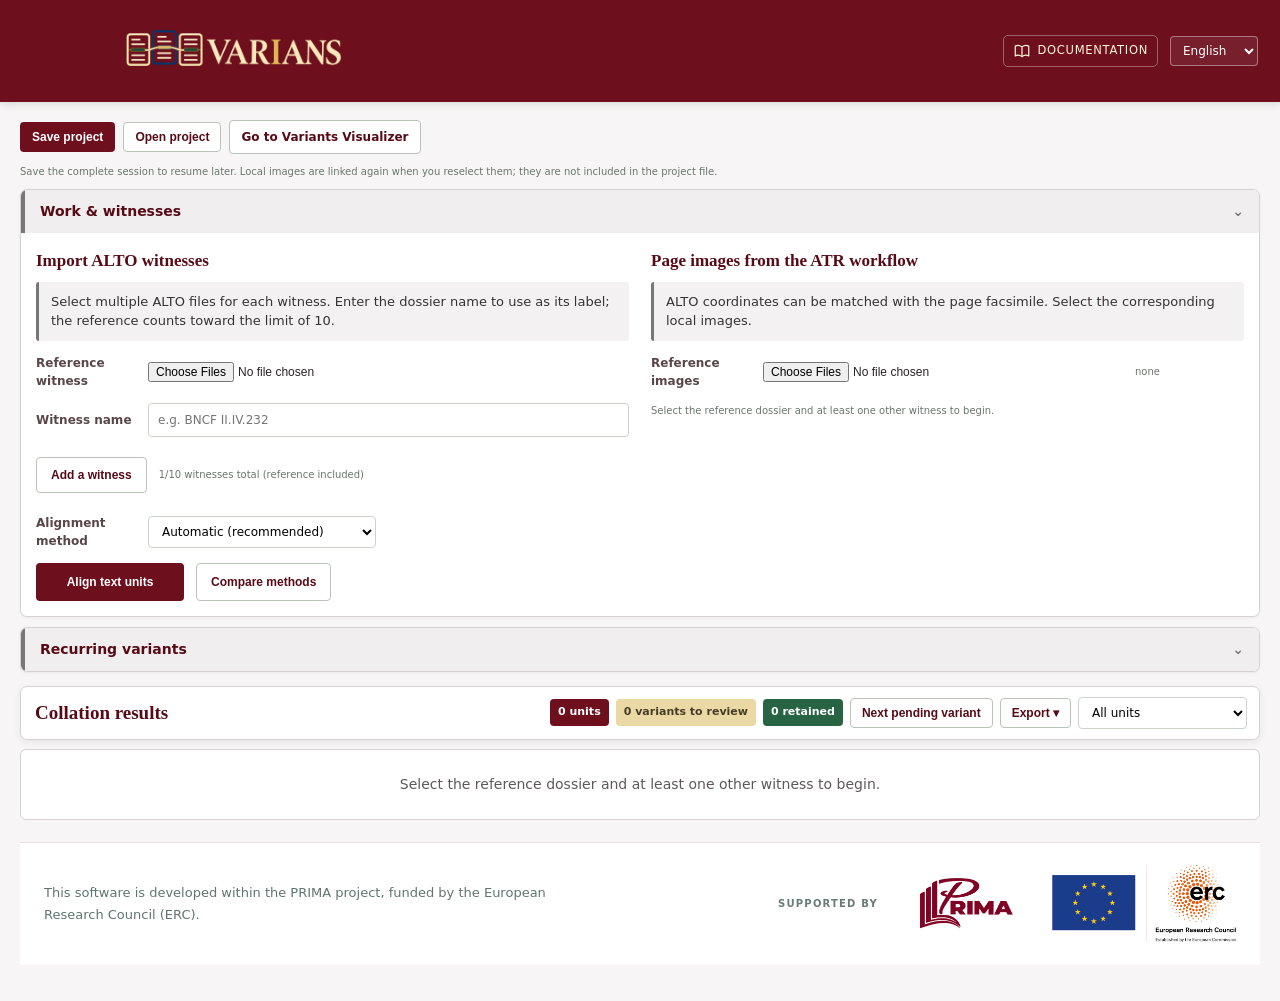
==== commit 7dc9778e: "[func] Add alignment presets and lexical comparison" ====
--- a/index.html
+++ b/index.html
@@ -51,11 +51,8 @@
 .witness-scroll .witness-card{flex:1 0 clamp(180px,24vw,280px)}
 .witness-reference{background:#fcf3e3;border-color:#d4b980}
 .witness-card-heading{display:flex;justify-content:space-between;align-items:baseline;gap:5px 8px;flex-wrap:wrap}
-.review-completed,.perfect-match{margin-inline-start:auto;display:inline-flex;align-items:center;gap:5px;font-size:.74rem}
-.review-completed{color:var(--green)}
-.perfect-match{color:#715200}
+.review-completed{margin-inline-start:auto;display:inline-flex;align-items:center;gap:5px;color:var(--green);font-size:.74rem}
 .review-check{width:1.15rem;height:1.15rem;display:grid;place-items:center;border:1px solid currentColor;border-radius:3px;background:#e6f0e9;font-weight:700}
-.perfect-match .review-check{background:#fff0b3}
 .witness-card h4{margin:0 0 8px;color:#6e1020;font-size:.9rem}
 .multi-reading{margin-bottom:7px}
 .segment-heading{display:flex;gap:6px;align-items:center;flex-wrap:wrap;margin:0 0 4px}
@@ -106,7 +103,15 @@
 <main class="container">
 <div class="controls" style="margin-bottom:10px"><button type="button" class="btn btn-blue" id="saveProject" data-i18n="saveProject">Save project</button><button type="button" class="btn btn-outline" id="openProject" data-i18n="openProject">Open project</button><a class="btn btn-outline" id="openVisualizer" style="text-decoration:none" href="/variants-visualizer.html" target="_blank" rel="opener" data-i18n="openVisualizer">Go to Variants Visualizer</a><input id="projectFile" type="file" accept=".json,application/json" hidden><span id="sessionStatus" class="status-note" role="status"></span><span id="projectStatus" class="status-note" role="status" aria-live="polite"></span></div>
 <p class="status-note" data-i18n="projectHint">Save the complete session to resume later. Local images are not included; reselect them to reconnect.</p>
-<details class="panel" open><summary data-i18n="witnesses">Work & witnesses</summary><div class="inside config-grid"><div class="config-block"><h3 data-i18n="importAlto">Import ALTO witnesses</h3><p class="hint" data-i18n="importHint">Select a dossier folder for the reference witness, then add up to nine more witnesses.</p><div class="file-row"><label data-i18n="referenceWitness">Reference witness</label><input id="fileA" type="file" multiple accept=".xml,.alto,text/xml"></div><div class="file-row"><label for="dossierNameA" data-i18n="witnessName">Witness name</label><input class="form-control" id="dossierNameA" type="text" placeholder="e.g. BNCF II.IV.232"><button id="removeReference" type="button" class="btn btn-outline" data-i18n="removeReference" hidden>Remove reference</button></div><div id="additionalWitnesses"></div><button type="button" class="btn btn-outline" id="addWitnessBtn" data-i18n="addWitness">Add a witness</button><span id="witnessLimit" class="status-note"></span><div class="controls"><button type="button" class="btn btn-blue" id="alignBtn" data-i18n="alignTexts">Align text units</button></div></div><div class="config-block"><h3 data-i18n="pageImages">Page images from the ATR workflow</h3><p class="hint" data-i18n="imagesHint">ALTO coordinates can be matched with the page facsimile. Select the corresponding local images.</p><div class="file-row"><label data-i18n="imagesA">Reference images</label><input id="imagesA" type="file" multiple accept="image/*"><span class="status-note" id="imageCountA">none</span></div><div id="additionalImageRows"></div><details class="iiif-options" hidden><summary data-i18n="iiifOptional">Optional IIIF fallback</summary><div><div class="file-row"><label data-i18n="iiifA">Reference IIIF URI</label><input class="form-control" id="iiifA" type="url" placeholder="Optional fallback"></div><div id="additionalIIIFRows"></div></div></details><div class="status-note" id="loadedStatus">Select the reference dossier and at least one other witness to begin.</div></div></div><div id="alignmentActivity" hidden><div class="alignment-heading"><span class="alignment-label"><span class="alignment-manuscripts" aria-hidden="true"><span class="alignment-folio"><i></i><i></i></span><span class="alignment-folio"><i></i><i></i></span><i class="alignment-transfer"></i><i class="alignment-transfer"></i></span><strong id="alignmentLabel" data-i18n="aligningWitnesses">Aligning witnesses…</strong></span><strong id="alignmentPercent"></strong></div><div id="alignmentProgress" class="alignment-track" role="progressbar" aria-labelledby="alignmentLabel" aria-valuemin="0" aria-valuemax="100" aria-valuenow="0"><div id="alignmentFill"></div><div class="alignment-remaining" aria-hidden="true"></div></div><div class="alignment-details"><span id="alignmentStage"></span><span id="alignmentRemaining" role="status"></span></div></div></details>
+<details class="panel" open><summary data-i18n="witnesses">Work & witnesses</summary><div class="inside config-grid"><div class="config-block"><h3 data-i18n="importAlto">Import ALTO witnesses</h3><p class="hint" data-i18n="importHint">Select a dossier folder for the reference witness, then add up to nine more witnesses.</p><div class="file-row"><label data-i18n="referenceWitness">Reference witness</label><input id="fileA" type="file" multiple accept=".xml,.alto,text/xml"></div><div class="file-row"><label for="dossierNameA" data-i18n="witnessName">Witness name</label><input class="form-control" id="dossierNameA" type="text" placeholder="e.g. BNCF II.IV.232"><button id="removeReference" type="button" class="btn btn-outline" data-i18n="removeReference" hidden>Remove reference</button></div><div id="additionalWitnesses"></div><button type="button" class="btn btn-outline" id="addWitnessBtn" data-i18n="addWitness">Add a witness</button><span id="witnessLimit" class="status-note"></span><div class="file-row">
+<label for="alignmentPreset" data-i18n="alignmentPreset">Alignment method</label>
+<select class="form-control" id="alignmentPreset">
+<option value="auto" data-i18n="alignmentAuto">Automatic (recommended)</option>
+<option value="lines" data-i18n="alignmentLines">By unit (weighted Levenshtein)</option>
+</select></div>
+<div class="controls"><button type="button" class="btn btn-blue" id="alignBtn" data-i18n="alignTexts">Align text units</button>
+<button type="button" class="btn btn-outline" id="compareAlignmentBtn" data-i18n="compareAlignment">Compare methods</button></div>
+<div id="alignmentEvaluation" role="status"></div></div><div class="config-block"><h3 data-i18n="pageImages">Page images from the ATR workflow</h3><p class="hint" data-i18n="imagesHint">ALTO coordinates can be matched with the page facsimile. Select the corresponding local images.</p><div class="file-row"><label data-i18n="imagesA">Reference images</label><input id="imagesA" type="file" multiple accept="image/*"><span class="status-note" id="imageCountA">none</span></div><div id="additionalImageRows"></div><details class="iiif-options" hidden><summary data-i18n="iiifOptional">Optional IIIF fallback</summary><div><div class="file-row"><label data-i18n="iiifA">Reference IIIF URI</label><input class="form-control" id="iiifA" type="url" placeholder="Optional fallback"></div><div id="additionalIIIFRows"></div></div></details><div class="status-note" id="loadedStatus">Select the reference dossier and at least one other witness to begin.</div></div></div><div id="alignmentActivity" hidden><div class="alignment-heading"><span class="alignment-label"><span class="alignment-manuscripts" aria-hidden="true"><span class="alignment-folio"><i></i><i></i></span><span class="alignment-folio"><i></i><i></i></span><i class="alignment-transfer"></i><i class="alignment-transfer"></i></span><strong id="alignmentLabel" data-i18n="aligningWitnesses">Aligning witnesses…</strong></span><strong id="alignmentPercent"></strong></div><div id="alignmentProgress" class="alignment-track" role="progressbar" aria-labelledby="alignmentLabel" aria-valuemin="0" aria-valuemax="100" aria-valuenow="0"><div id="alignmentFill"></div><div class="alignment-remaining" aria-hidden="true"></div></div><div class="alignment-details"><span id="alignmentStage"></span><span id="alignmentRemaining" role="status"></span></div></div></details>
 <details class="panel" hidden><summary data-i18n="segmentReview">Alignment review</summary><div class="inside"><p class="hint" data-i18n="segmentHint">Sentence alignment is a preliminary step before word-level collation. The system proposes one-to-one, one-to-many and many-to-one correspondences; uncertain cases are flagged for review. Review proposed correspondences against the source images.</p><div class="controls"><span id="alignSummary" class="status-note">Load the witnesses to propose an alignment.</span></div></div></details>
 <details class="panel" hidden><summary data-i18n="movementTitle">Unmatched and possibly displaced passages</summary><div class="inside"><p class="hint" data-i18n="movementHint">After local alignment, unmatched passages are compared globally to suggest material that may have moved across pages or sections. Review every suggestion against the facsimiles.</p><div id="movementSummary" class="status-note"></div><div id="movementList"></div><h3 data-i18n="ambiguousTitle">Recurring ambiguous cases</h3><div id="ambiguityList" class="status-note"></div></div></details>
 <details class="panel"><summary data-i18n="recurringTitle">Recurring variants</summary><div class="inside"><p class="hint" data-i18n="recurringHint">Review repeated readings across the collation and apply a decision to a whole unit or to an individual difference.</p><button class="btn btn-outline" id="recurringBtn" data-i18n="showRecurring">Show recurring variants</button><span id="recurringText" class="status-note"></span></div></details>
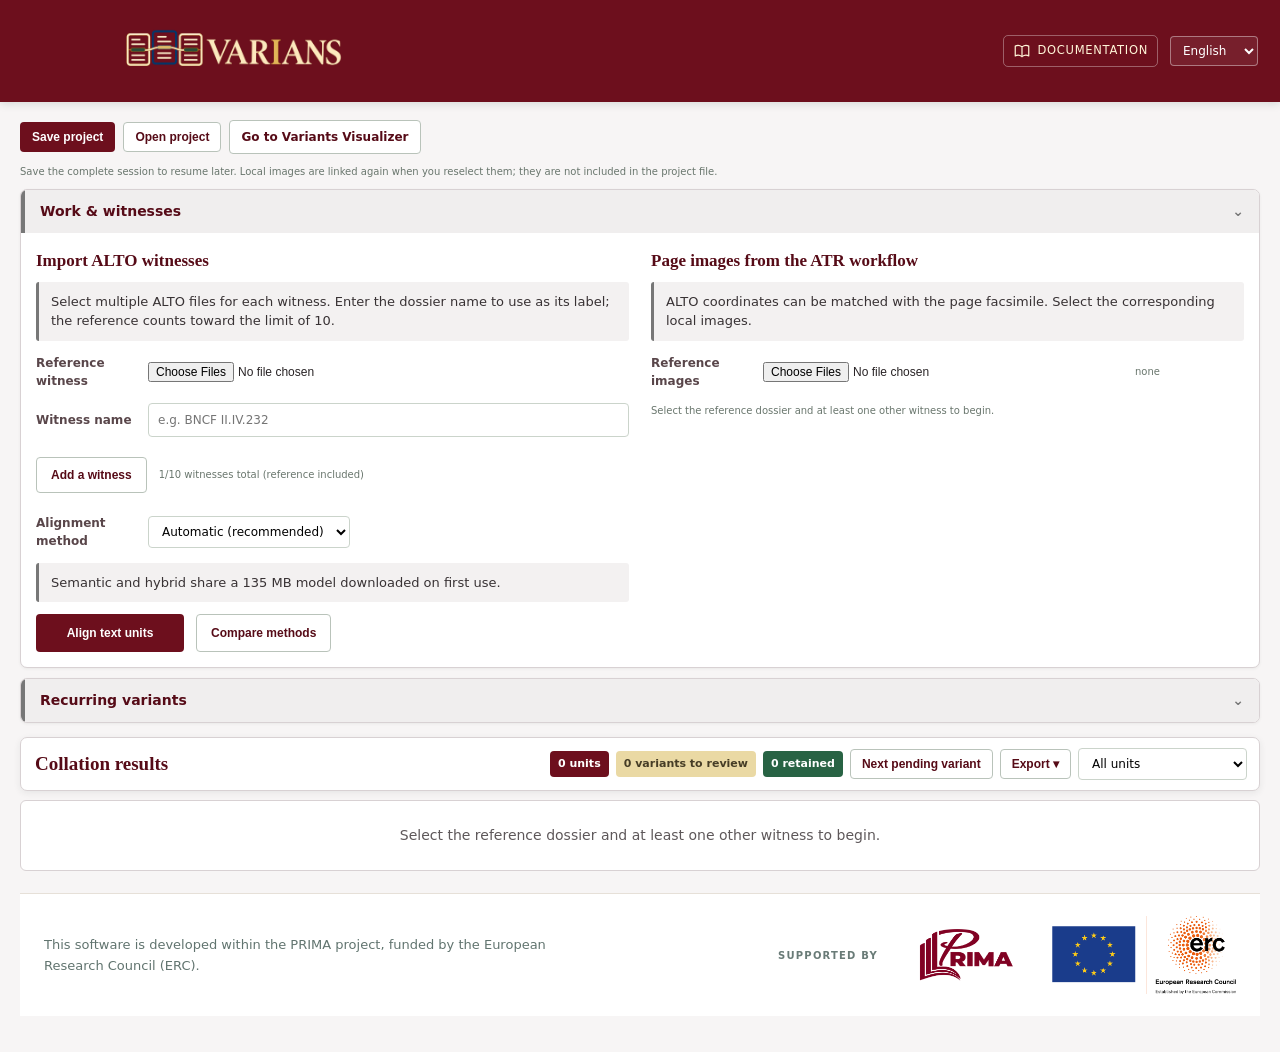
==== commit 7d04c920: "[func] Add local semantic and hybrid alignment presets" ====
--- a/index.html
+++ b/index.html
@@ -107,8 +107,10 @@
 <label for="alignmentPreset" data-i18n="alignmentPreset">Alignment method</label>
 <select class="form-control" id="alignmentPreset">
 <option value="auto" data-i18n="alignmentAuto">Automatic (recommended)</option>
-<option value="lines" data-i18n="alignmentLines">By unit (weighted Levenshtein)</option>
+<option value="semantic" data-i18n="alignmentSemantic">Semantic (experimental)</option>
+<option value="hybrid" data-i18n="alignmentHybrid">Hybrid (experimental)</option>
 </select></div>
+<p class="hint" data-i18n="alignmentModelHint">Semantic and hybrid share a 135 MB model downloaded on first use.</p>
 <div class="controls"><button type="button" class="btn btn-blue" id="alignBtn" data-i18n="alignTexts">Align text units</button>
 <button type="button" class="btn btn-outline" id="compareAlignmentBtn" data-i18n="compareAlignment">Compare methods</button></div>
 <div id="alignmentEvaluation" role="status"></div></div><div class="config-block"><h3 data-i18n="pageImages">Page images from the ATR workflow</h3><p class="hint" data-i18n="imagesHint">ALTO coordinates can be matched with the page facsimile. Select the corresponding local images.</p><div class="file-row"><label data-i18n="imagesA">Reference images</label><input id="imagesA" type="file" multiple accept="image/*"><span class="status-note" id="imageCountA">none</span></div><div id="additionalImageRows"></div><details class="iiif-options" hidden><summary data-i18n="iiifOptional">Optional IIIF fallback</summary><div><div class="file-row"><label data-i18n="iiifA">Reference IIIF URI</label><input class="form-control" id="iiifA" type="url" placeholder="Optional fallback"></div><div id="additionalIIIFRows"></div></div></details><div class="status-note" id="loadedStatus">Select the reference dossier and at least one other witness to begin.</div></div></div><div id="alignmentActivity" hidden><div class="alignment-heading"><span class="alignment-label"><span class="alignment-manuscripts" aria-hidden="true"><span class="alignment-folio"><i></i><i></i></span><span class="alignment-folio"><i></i><i></i></span><i class="alignment-transfer"></i><i class="alignment-transfer"></i></span><strong id="alignmentLabel" data-i18n="aligningWitnesses">Aligning witnesses…</strong></span><strong id="alignmentPercent"></strong></div><div id="alignmentProgress" class="alignment-track" role="progressbar" aria-labelledby="alignmentLabel" aria-valuemin="0" aria-valuemax="100" aria-valuenow="0"><div id="alignmentFill"></div><div class="alignment-remaining" aria-hidden="true"></div></div><div class="alignment-details"><span id="alignmentStage"></span><span id="alignmentRemaining" role="status"></span></div></div></details>
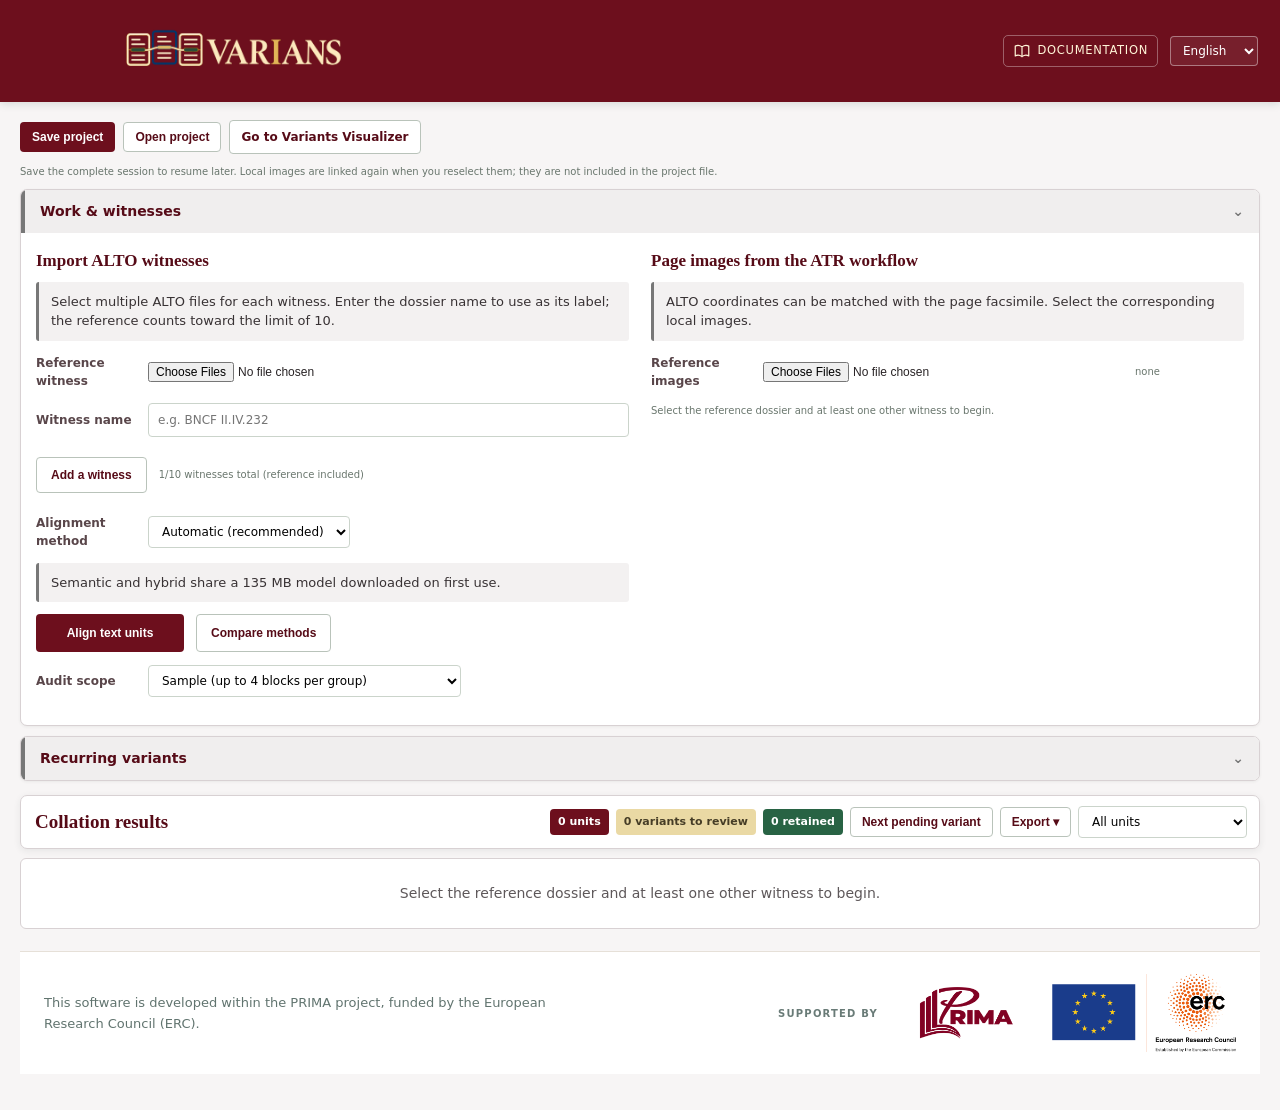
==== commit 137c367f: "[func] Compare alignment accuracy with a shared ALTO audit" ====
--- a/index.html
+++ b/index.html
@@ -113,7 +113,13 @@
 <p class="hint" data-i18n="alignmentModelHint">Semantic and hybrid share a 135 MB model downloaded on first use.</p>
 <div class="controls"><button type="button" class="btn btn-blue" id="alignBtn" data-i18n="alignTexts">Align text units</button>
 <button type="button" class="btn btn-outline" id="compareAlignmentBtn" data-i18n="compareAlignment">Compare methods</button></div>
-<div id="alignmentEvaluation" role="status"></div></div><div class="config-block"><h3 data-i18n="pageImages">Page images from the ATR workflow</h3><p class="hint" data-i18n="imagesHint">ALTO coordinates can be matched with the page facsimile. Select the corresponding local images.</p><div class="file-row"><label data-i18n="imagesA">Reference images</label><input id="imagesA" type="file" multiple accept="image/*"><span class="status-note" id="imageCountA">none</span></div><div id="additionalImageRows"></div><details class="iiif-options" hidden><summary data-i18n="iiifOptional">Optional IIIF fallback</summary><div><div class="file-row"><label data-i18n="iiifA">Reference IIIF URI</label><input class="form-control" id="iiifA" type="url" placeholder="Optional fallback"></div><div id="additionalIIIFRows"></div></div></details><div class="status-note" id="loadedStatus">Select the reference dossier and at least one other witness to begin.</div></div></div><div id="alignmentActivity" hidden><div class="alignment-heading"><span class="alignment-label"><span class="alignment-manuscripts" aria-hidden="true"><span class="alignment-folio"><i></i><i></i></span><span class="alignment-folio"><i></i><i></i></span><i class="alignment-transfer"></i><i class="alignment-transfer"></i></span><strong id="alignmentLabel" data-i18n="aligningWitnesses">Aligning witnesses…</strong></span><strong id="alignmentPercent"></strong></div><div id="alignmentProgress" class="alignment-track" role="progressbar" aria-labelledby="alignmentLabel" aria-valuemin="0" aria-valuemax="100" aria-valuenow="0"><div id="alignmentFill"></div><div class="alignment-remaining" aria-hidden="true"></div></div><div class="alignment-details"><span id="alignmentStage"></span><span id="alignmentRemaining" role="status"></span></div></div></details>
+<div class="file-row"><label for="auditPlan" data-i18n="auditPlan">Audit scope</label>
+<select class="form-control" id="auditPlan">
+<option value="standard" data-i18n="auditStandard">Sample (up to 4 blocks per group)</option>
+<option value="extended" data-i18n="auditExtended">Extended sample (up to 12 blocks per group)</option>
+<option value="complete" data-i18n="auditComplete">Complete verification</option>
+</select></div>
+<div id="alignmentEvaluation" role="status"></div><section id="alignmentAudit"></section></div><div class="config-block"><h3 data-i18n="pageImages">Page images from the ATR workflow</h3><p class="hint" data-i18n="imagesHint">ALTO coordinates can be matched with the page facsimile. Select the corresponding local images.</p><div class="file-row"><label data-i18n="imagesA">Reference images</label><input id="imagesA" type="file" multiple accept="image/*"><span class="status-note" id="imageCountA">none</span></div><div id="additionalImageRows"></div><details class="iiif-options" hidden><summary data-i18n="iiifOptional">Optional IIIF fallback</summary><div><div class="file-row"><label data-i18n="iiifA">Reference IIIF URI</label><input class="form-control" id="iiifA" type="url" placeholder="Optional fallback"></div><div id="additionalIIIFRows"></div></div></details><div class="status-note" id="loadedStatus">Select the reference dossier and at least one other witness to begin.</div></div></div><div id="alignmentActivity" hidden><div class="alignment-heading"><span class="alignment-label"><span class="alignment-manuscripts" aria-hidden="true"><span class="alignment-folio"><i></i><i></i></span><span class="alignment-folio"><i></i><i></i></span><i class="alignment-transfer"></i><i class="alignment-transfer"></i></span><strong id="alignmentLabel" data-i18n="aligningWitnesses">Aligning witnesses…</strong></span><strong id="alignmentPercent"></strong></div><div id="alignmentProgress" class="alignment-track" role="progressbar" aria-labelledby="alignmentLabel" aria-valuemin="0" aria-valuemax="100" aria-valuenow="0"><div id="alignmentFill"></div><div class="alignment-remaining" aria-hidden="true"></div></div><div class="alignment-details"><span id="alignmentStage"></span><span id="alignmentRemaining" role="status"></span></div></div></details>
 <details class="panel" hidden><summary data-i18n="segmentReview">Alignment review</summary><div class="inside"><p class="hint" data-i18n="segmentHint">Sentence alignment is a preliminary step before word-level collation. The system proposes one-to-one, one-to-many and many-to-one correspondences; uncertain cases are flagged for review. Review proposed correspondences against the source images.</p><div class="controls"><span id="alignSummary" class="status-note">Load the witnesses to propose an alignment.</span></div></div></details>
 <details class="panel" hidden><summary data-i18n="movementTitle">Unmatched and possibly displaced passages</summary><div class="inside"><p class="hint" data-i18n="movementHint">After local alignment, unmatched passages are compared globally to suggest material that may have moved across pages or sections. Review every suggestion against the facsimiles.</p><div id="movementSummary" class="status-note"></div><div id="movementList"></div><h3 data-i18n="ambiguousTitle">Recurring ambiguous cases</h3><div id="ambiguityList" class="status-note"></div></div></details>
 <details class="panel"><summary data-i18n="recurringTitle">Recurring variants</summary><div class="inside"><p class="hint" data-i18n="recurringHint">Review repeated readings across the collation and apply a decision to a whole unit or to an individual difference.</p><button class="btn btn-outline" id="recurringBtn" data-i18n="showRecurring">Show recurring variants</button><span id="recurringText" class="status-note"></span></div></details>
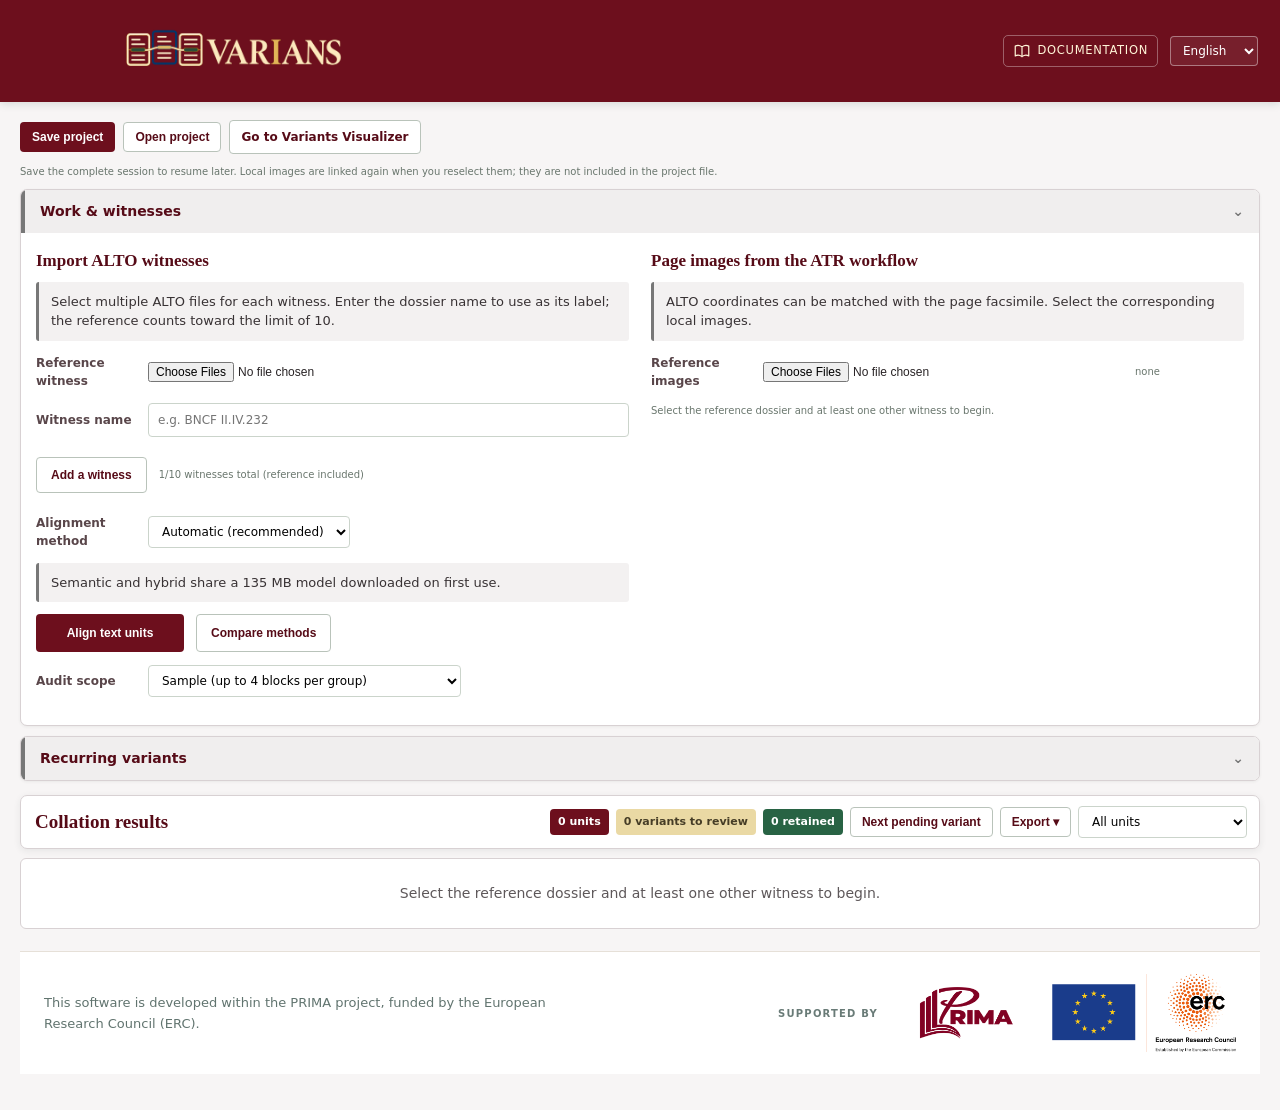
==== commit 958af6ba: "[func] Compare and save alignment examples side by side" ====
--- a/index.html
+++ b/index.html
@@ -98,6 +98,34 @@
 .guide-body h3{margin-bottom:4px;color:var(--forest)}
 .guide-body li{margin-bottom:6px}
 @media(max-width:560px){.topbar-right{gap:6px}.documentation-link{padding:5px;gap:4px;letter-spacing:0;font-size:.64rem}.documentation-link svg{width:14px;height:14px}.guide-body,.guide-header{padding-inline:12px}}
+#alignmentAudit:not(:empty){margin-block:1rem}
+.audit-outcome{background:#fff8e9;border-inline-start:3px solid #b48732;padding:.8rem 1rem}
+.audit-outcome p:last-child,.audit-passage p:last-child{margin-bottom:0}
+.audit-unit{display:grid;grid-template-columns:minmax(0,1fr) minmax(0,2fr);gap:.8rem;border:1px solid #ded6cd;border-radius:.3rem;padding:.7rem;margin:0 0 .75rem;min-width:0}
+.audit-unit legend{padding-inline:.35rem;font-weight:700}
+.audit-passage{background:#f8f3eb;padding:.65rem}
+.audit-choice{display:flex;align-items:flex-start;gap:.45rem;border:1px solid #ded6cd;border-radius:.25rem;padding:.4rem .55rem;margin-top:.35rem;cursor:pointer;overflow-wrap:anywhere}
+.audit-choice:has(:checked){background:#edf5ef;border-color:#37664a}
+.audit-choice input{flex:none;margin-top:.23rem;accent-color:#38674c}
+.audit-line,.audit-table small{display:block}
+.audit-line small{color:#5d5350;margin-inline-end:.3rem}
+.audit-actions{display:flex;flex-wrap:wrap;gap:.35rem}
+.audit-custom{margin-top:.4rem}
+.audit-custom[hidden]{display:none}
+.audit-table{overflow-x:auto}
+.audit-table table{width:100%;border-collapse:collapse}
+.audit-table th,.audit-table td{text-align:start;padding:.45rem;border-bottom:1px solid #ded6cd}
+.audit-table small{font-weight:400}
+@media(max-width:850px){.audit-unit{grid-template-columns:1fr}}
+.audit-comparison{display:block}
+.audit-methods{display:grid;grid-template-columns:repeat(auto-fit,minmax(min(100%,11rem),1fr));gap:.65rem;margin-block:.7rem}
+.audit-method{border:1px solid #ded6cd;border-radius:.3rem;padding:.65rem;min-width:0}
+.audit-verdict{display:inline-block;margin-top:.45rem;padding:.15rem .4rem;border-radius:.25rem;background:#eee}
+.auditExact{background:#dcefe0;color:#234a2e}
+.auditPartial{background:#fff0c7;color:#624a15}
+.auditWrong{background:#f9e0e0;color:#782b2b}
+.audit-table caption{text-align:start;font-weight:700;padding:.5rem 0}
+.audit-example-navigation input{width:6rem}
 </style></head><body>
 <header class="navbar"><div class="brand brand-lockup" aria-label="VARIANS"><span class="brand-logo-frame"><img class="varians-logo" src="/assets/varians_transparency.png" alt="VARIANS"></span></div><div class="topbar-right"><button type="button" class="documentation-link" id="openUserGuide" aria-haspopup="dialog" aria-controls="userGuide"><svg aria-hidden="true" viewBox="0 0 24 24" fill="none" stroke="currentColor" stroke-width="1.6" stroke-linecap="round" stroke-linejoin="round"><path d="M12 6.5C9.5 4.5 5.5 4 3 5.5v13c2.5-1.5 6.5-1 9 1 2.5-2 6.5-2.5 9-1v-13c-2.5-1.5-6.5-1-9 1Zm0 0v13"/></svg><span>DOCUMENTATION</span></button><label for="language" class="hide">Language</label><select class="language" id="language" aria-label="Language"><option value="en">English</option><option value="fr">Français</option><option value="it">Italiano</option></select></div></header>
 <main class="container">
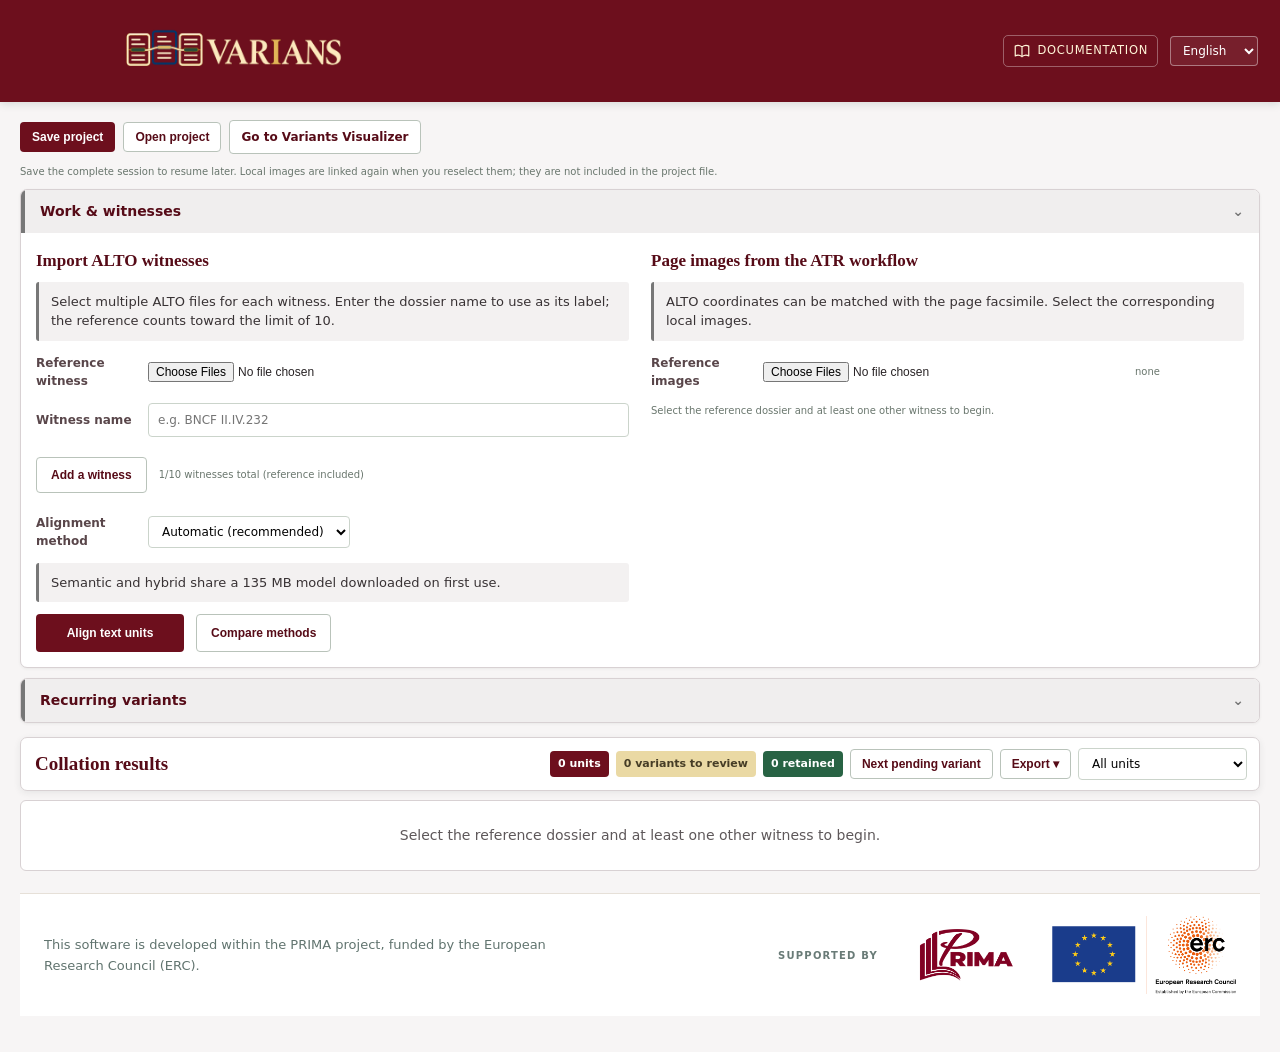
==== commit 0fc5cee3: "[func] Show immediate alignment support percentages" ====
--- a/index.html
+++ b/index.html
@@ -141,12 +141,6 @@
 <p class="hint" data-i18n="alignmentModelHint">Semantic and hybrid share a 135 MB model downloaded on first use.</p>
 <div class="controls"><button type="button" class="btn btn-blue" id="alignBtn" data-i18n="alignTexts">Align text units</button>
 <button type="button" class="btn btn-outline" id="compareAlignmentBtn" data-i18n="compareAlignment">Compare methods</button></div>
-<div class="file-row"><label for="auditPlan" data-i18n="auditPlan">Audit scope</label>
-<select class="form-control" id="auditPlan">
-<option value="standard" data-i18n="auditStandard">Sample (up to 4 blocks per group)</option>
-<option value="extended" data-i18n="auditExtended">Extended sample (up to 12 blocks per group)</option>
-<option value="complete" data-i18n="auditComplete">Complete verification</option>
-</select></div>
 <div id="alignmentEvaluation" role="status"></div><section id="alignmentAudit"></section></div><div class="config-block"><h3 data-i18n="pageImages">Page images from the ATR workflow</h3><p class="hint" data-i18n="imagesHint">ALTO coordinates can be matched with the page facsimile. Select the corresponding local images.</p><div class="file-row"><label data-i18n="imagesA">Reference images</label><input id="imagesA" type="file" multiple accept="image/*"><span class="status-note" id="imageCountA">none</span></div><div id="additionalImageRows"></div><details class="iiif-options" hidden><summary data-i18n="iiifOptional">Optional IIIF fallback</summary><div><div class="file-row"><label data-i18n="iiifA">Reference IIIF URI</label><input class="form-control" id="iiifA" type="url" placeholder="Optional fallback"></div><div id="additionalIIIFRows"></div></div></details><div class="status-note" id="loadedStatus">Select the reference dossier and at least one other witness to begin.</div></div></div><div id="alignmentActivity" hidden><div class="alignment-heading"><span class="alignment-label"><span class="alignment-manuscripts" aria-hidden="true"><span class="alignment-folio"><i></i><i></i></span><span class="alignment-folio"><i></i><i></i></span><i class="alignment-transfer"></i><i class="alignment-transfer"></i></span><strong id="alignmentLabel" data-i18n="aligningWitnesses">Aligning witnesses…</strong></span><strong id="alignmentPercent"></strong></div><div id="alignmentProgress" class="alignment-track" role="progressbar" aria-labelledby="alignmentLabel" aria-valuemin="0" aria-valuemax="100" aria-valuenow="0"><div id="alignmentFill"></div><div class="alignment-remaining" aria-hidden="true"></div></div><div class="alignment-details"><span id="alignmentStage"></span><span id="alignmentRemaining" role="status"></span></div></div></details>
 <details class="panel" hidden><summary data-i18n="segmentReview">Alignment review</summary><div class="inside"><p class="hint" data-i18n="segmentHint">Sentence alignment is a preliminary step before word-level collation. The system proposes one-to-one, one-to-many and many-to-one correspondences; uncertain cases are flagged for review. Review proposed correspondences against the source images.</p><div class="controls"><span id="alignSummary" class="status-note">Load the witnesses to propose an alignment.</span></div></div></details>
 <details class="panel" hidden><summary data-i18n="movementTitle">Unmatched and possibly displaced passages</summary><div class="inside"><p class="hint" data-i18n="movementHint">After local alignment, unmatched passages are compared globally to suggest material that may have moved across pages or sections. Review every suggestion against the facsimiles.</p><div id="movementSummary" class="status-note"></div><div id="movementList"></div><h3 data-i18n="ambiguousTitle">Recurring ambiguous cases</h3><div id="ambiguityList" class="status-note"></div></div></details>
